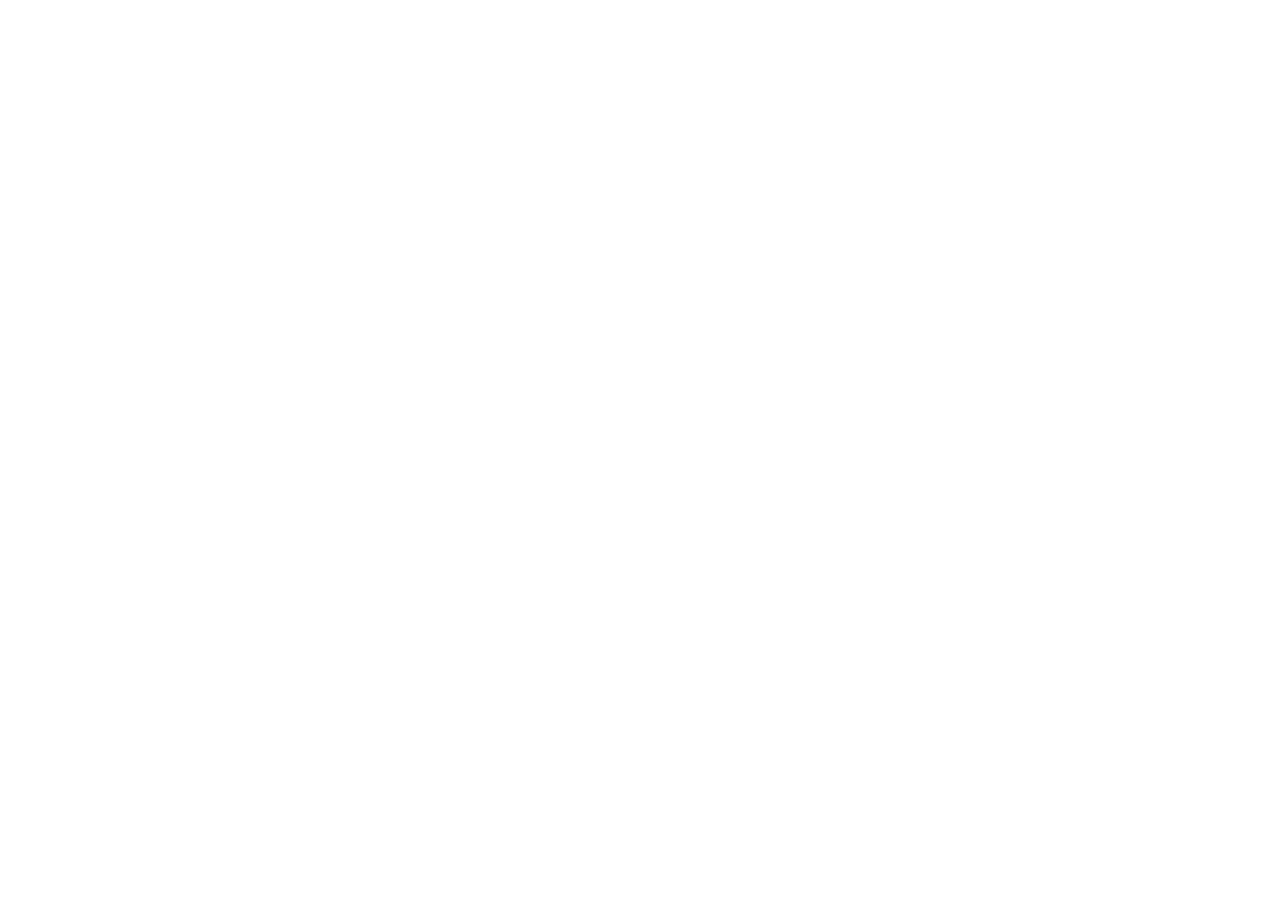
==== singolo1.html @ bc40a2c9 "init: start singolo task" ====
<!DOCTYPE html>
<html lang="en">
<head>
    <meta charset="UTF-8">
    <meta name="viewport" content="width=device-width, initial-scale=1.0">
    <link rel="stylesheet" type="text/css" href="singolo1.css">
    <title>Singolo</title> 
</head> 
<body> 
    
</body> 
</html>
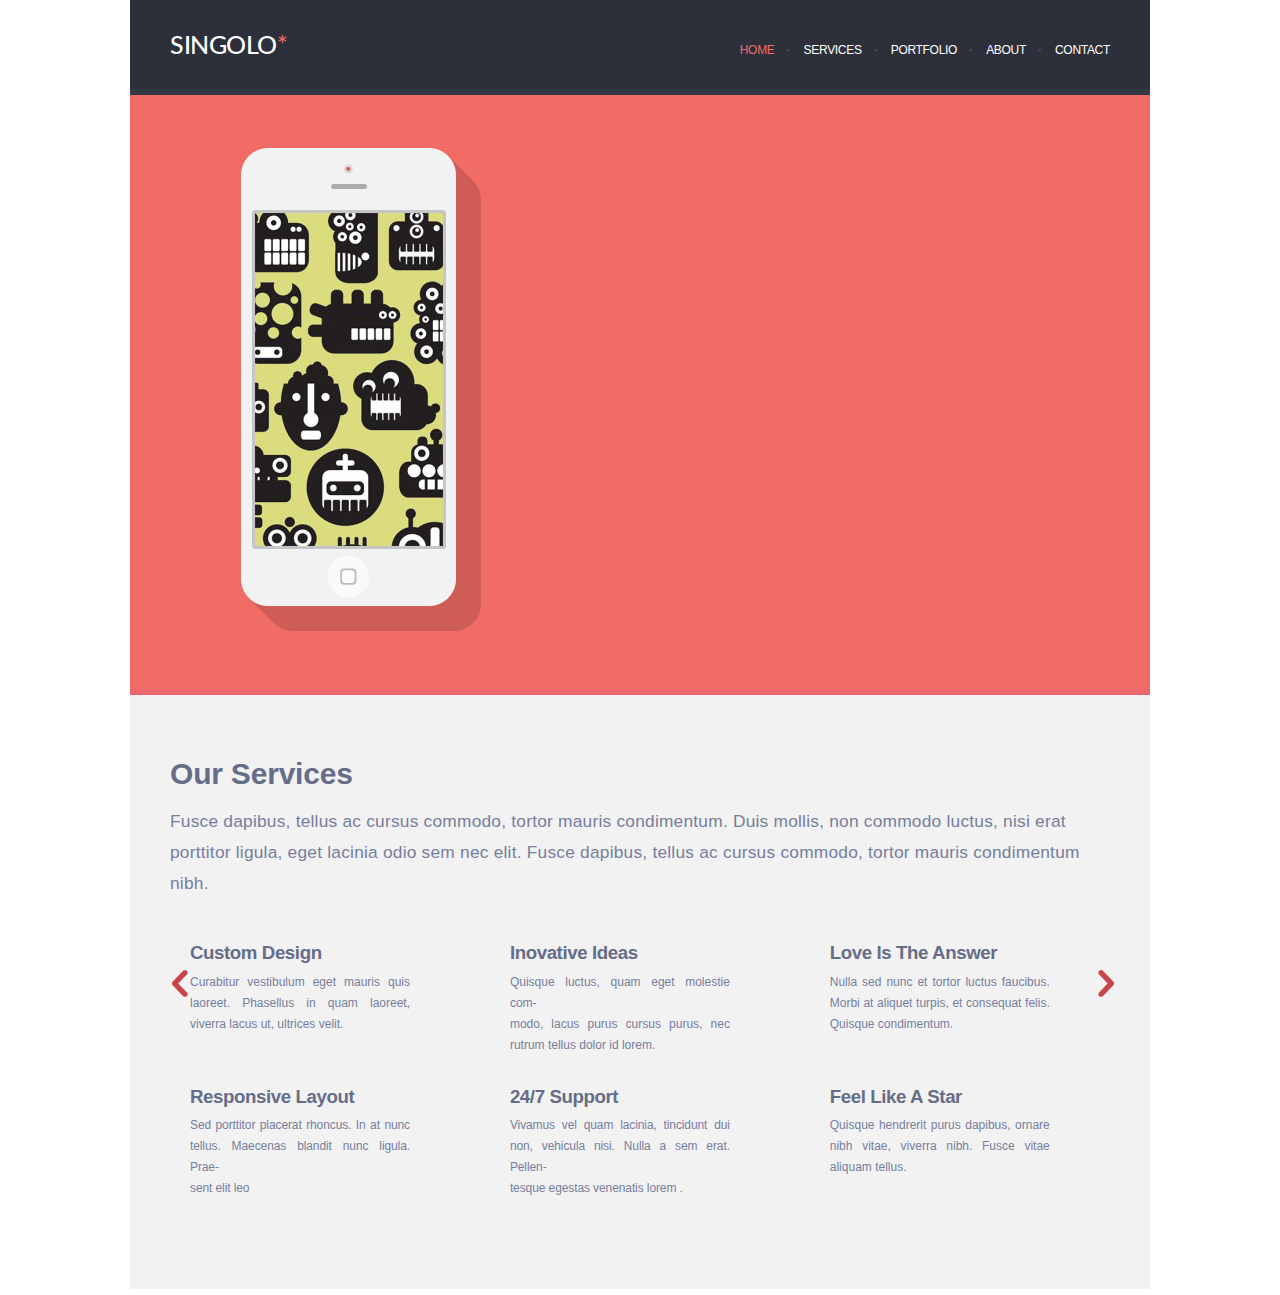
==== commit 2f2d3d07: "feat: add header and main container" ====
--- a/singolo1.html
+++ b/singolo1.html
@@ -4,9 +4,106 @@
     <meta charset="UTF-8">
     <meta name="viewport" content="width=device-width, initial-scale=1.0">
     <link rel="stylesheet" type="text/css" href="singolo1.css">
+    <link rel="stylesheet" type="text/css" href="fonts.css">
+    <link href="https://fonts.googleapis.com/css?family=Lato&display=swap" rel="stylesheet">
     <title>Singolo</title> 
 </head> 
 <body> 
-    
+    <header>
+        <div class="container">
+          <div class="logo">
+            <a href="#"><h1>Singolo</h1></a>
+          </div>
+          <nav>
+            <ul class="navigation">
+              <li><a class="active" href="#">home</a></li>
+              <li><a href="#">services</a></li>
+              <li><a href="#">portfolio</a></li>
+              <li><a href="#">about</a></li>
+              <li><a href="#">contact</a></li>
+            </ul>
+          </nav>
+        </div>
+      </header>
+    <main>
+        <div class="container">
+          <div class="slider">
+            <div class="slider__images">
+              <div id="slider__img__iphone1">
+                <img id="iphone_1" src="assets/img/iphone.png" alt="">
+                <img id="shadow_1" src="assets/img/shadow_vertical.png" alt="">
+                <img id="display_1" src="assets/img/display_vertical.png" alt=""></div>
+              <!-- <div id="slider__img__iphone2"><img src="assets/img/iphone.png" alt=""></div> -->
+              <!-- <div id="slider__img__shadow2"><img src="assets/img/shadow.png" alt=""></div> -->
+            </div>
+            <div class="slider__prev"><img src="assets/img/prev_slider.png" alt=""></div>
+            <div class="slider__next"><img src="assets/img/next_slider.png" alt=""></div>
+          </div>
+        </div>
+    </main>
+    <div class="services">
+        <div class="container">
+          <div class="services__discription">
+            <h2>Our Services</h2>
+            <p>Fusce dapibus, tellus ac cursus commodo, tortor mauris condimentum. Duis mollis, non commodo luctus, nisi erat porttitor ligula, eget lacinia odio sem nec elit. Fusce dapibus, tellus ac cursus commodo, tortor mauris condimentum nibh.</p>
+          </div>
+          <div class="services__blocks">
+            <div class="services__block">
+              <div class="services__block__icon">
+                <img src="assets/images/img9.png" alt="">
+              </div>
+              <div class="services__block__text">
+                <h3>Custom Design</h3>
+                <p>Curabitur vestibulum eget mauris quis laoreet. Phasellus in quam laoreet, viverra lacus ut, ultrices velit.</p>
+              </div>
+          </div>
+          <div class="services__block">
+            <div class="services__block__icon">
+              <img src="assets/images/img10.png" alt="">
+            </div>
+            <div class="services__block__text">
+              <h3>Inovative Ideas</h3>
+              <p>Quisque luctus, quam eget molestie com-<br>modo, lacus purus cursus purus, nec rutrum tellus dolor id lorem.</p>
+            </div>
+          </div>
+          <div class="services__block">
+            <div class="services__block__icon">
+              <img src="assets/images/img11.png" alt="">
+            </div>
+            <div class="services__block__text">
+              <h3>Love Is The Answer</h3>
+              <p>Nulla sed nunc et tortor luctus faucibus. Morbi at aliquet turpis, et consequat felis. Quisque condimentum.</p>
+            </div>
+          </div>
+          <div class="services__block">
+            <div class="services__block__icon">
+              <img src="assets/images/img12.png" alt="">
+            </div>
+            <div class="services__block__text">
+              <h3>Responsive Layout</h3>
+              <p class="services__block__text_transfer">Sed porttitor placerat rhoncus. In at nunc tellus. Maecenas blandit nunc ligula. Prae-<br>sent elit leo</p>
+            </div>
+          </div>
+          <div class="services__block">
+            <div class="services__block__icon">
+              <img src="assets/images/img13.png" alt="">
+            </div>
+            <div class="services__block__text">
+              <h3>24/7 Support</h3>
+              <p class="services__block__text_transfer">Vivamus vel quam lacinia, tincidunt dui non, vehicula nisi. Nulla a sem erat. Pellen-<br> tesque egestas venenatis lorem .</p>
+            </div>
+          </div>
+          <div class="services__block">
+            <div class="services__block__icon">
+              <img src="assets/images/img14.png" alt="">
+            </div>
+            <div class="services__block__text">
+              <h3>Feel Like A Star</h3>
+              <p>Quisque hendrerit purus dapibus, ornare nibh vitae, viverra nibh. Fusce vitae aliquam tellus.</p>
+            </div>
+          </div>
+        </div>
+        </div>
+    </div>
 </body> 
 </html> --- a/singolo1.css
+++ b/singolo1.css
@@ -0,0 +1,263 @@
+html {
+    padding: 0;
+    margin: 0;
+    width: 100%;
+    height: 100%;
+}
+
+
+body{
+    padding: 0;
+    margin: 0 auto; 
+    /* max-width: 1020px; */
+    position: relative;
+    width: 1020px;
+  }
+  
+  a {
+    text-decoration: none;
+  }
+
+  .container {
+    width: 1020px;
+    height: 100%;
+  }
+  
+  header{
+    /* position: absolute; */
+    background-color: #2d303a;
+    width: 1020px; 
+    height: 89px;
+    border-bottom: 6px solid #323746;
+  }
+
+  .logo {
+      float: left;
+      padding-top: 12px;
+      height: 89px;
+  }
+  
+  .logo h1{
+    letter-spacing: -0.5px;
+    margin-left: 40px;
+    font-size: 25px;
+    /* line-height: 25px; */
+    color: #ffffff;
+    font-family: "Lato";
+    font-weight: 500;
+    text-transform: uppercase; 
+  }
+  
+  
+  .logo h1::after{ 
+    content: '*'; 
+    color: #f06c64;
+  }
+  
+  .logo h1:hover{
+    color: #f06c64;
+    cursor: pointer;
+    text-decoration: underline;
+  }
+  
+  nav {
+    float: right;  
+    padding: 0px 0px; 
+  }
+  .navigation{
+    float: left; 
+    padding: 0px 40px; 
+  }
+  
+  .active {
+    color: #f06c64;
+  }
+  .navigation li{ 
+    display: inline-block;
+    padding: 24px 0px;
+    border: 0; 
+    margin: 0; 
+  }
+  nav li::before{ 
+    content: '•';
+    font-size: 10px;
+    color: #494e62;
+    padding-right: 13.5px;
+    padding-left: 8px; 
+  }
+  
+  nav li:first-child::before{
+    display: none;
+    padding: 0px 0px;
+  
+  }
+  
+  nav li a{
+    font-weight: 400;
+    font-family: 'LatoWebSemibold', sans-serif;
+    font-size: 9pt;
+    text-transform: uppercase;
+    letter-spacing: -0.3px;
+    color: #fff;
+  }
+  nav li a:hover{
+    color: #f06c64;
+    cursor: pointer;
+    text-decoration: underline;
+  }
+  
+  main{
+    position: relative;
+    width: 100%;
+    background-color:#f06c64;
+    height: 594px;
+    border-bottom: solid 6px #ea676b;
+  }
+  .slider{
+    position: absolute;
+    height: 100%;
+    width: 1024px;
+    /* left: 111px; */
+  }
+  
+  .slider__images{
+    position: relative;
+    width: calc(100% - 112px - 111px);
+    height: 100%;
+  }
+
+
+  #slider__img__iphone1{ 
+    position: absolute;
+    width: 313px;
+    height: 100%;
+    left: 111px;
+
+  }
+
+  #iphone_1 {
+    position: absolute;
+    z-index: 1;
+    padding-top: 53px;
+  }
+
+  #shadow_1 {
+    position: absolute;
+    z-index: 0;
+    padding-top: 53px;
+    
+  }
+  #display_1{
+    position: absolute;
+    z-index: 2;
+    padding-top: 115px;
+    padding-left: 11px;
+  }
+  
+  #slider_img__display1 {
+      position: absolute;
+  }
+
+
+  #slider__img__iphone2{
+    position: absolute;
+    padding: 171px 0 0 73px;
+  }
+  
+  .slider__prev {
+    position: absolute;
+    width: 112px;
+    height: 100%;
+    left: 0;
+    cursor: pointer;
+  }
+  .slider__prev img {
+      margin-top: 281px;
+      margin-left: 42px;
+  }
+  
+  .slider__next {
+    position: absolute;
+    width: 111px;
+    height: 100%;
+    right: 0;
+    cursor: pointer;
+    /* height: 100%; */
+    /* padding-left: 55px; */
+  }
+  .slider__next img {
+    margin-top: 281px;
+    margin-left: 55px;
+}
+
+  
+  .services{
+    /* position: absolute; */
+    width: 1020px;
+    background-color: #f2f2f2;
+    height: 594px;
+    border-bottom: 6px solid #ffffff;
+  }
+  
+  .services__discription{
+    padding:  37px 40px 0px 40px;
+  }
+  .services__discription h2{
+    font-family: 'LatoWebBlack', sans-serif;
+    font-size: 22.5pt;
+    letter-spacing: -0.2px; 
+    color:#666d89;
+    margin-bottom: 0; 
+  }
+  .services__discription p{
+    font-family: 'LatoWebLight', sans-serif;
+    font-size: 13pt;
+    letter-spacing: 0.22px; 
+    line-height: 1.8;
+    color:#767e9e;
+    margin-top: 15px;
+  }
+  .services__blocks{
+    position: relative;
+    display: inline-flex;
+    flex-wrap:  wrap; 
+    padding-left: 30px;
+  }
+  
+  .services__block{
+    position: relative;
+    width: 33%;
+    margin: 1.4px -6.8px -5px 0px;
+    display: flex;
+    overflow: hidden;
+  }
+  
+  .services__block__icon{
+    position: relative;
+    margin: 25px 10px 0px 10px;
+  }
+  
+  .services__block__text{
+    margin: 5px 0px -2.2px 10px;
+    max-width: 220px;
+    color:#666d89; 
+  }
+  
+  .services__block__text h3{
+    font-family: "LatoWebBlack", sans-serif;
+    margin-bottom: -0.2px;
+    font-size: 14pt;
+    letter-spacing: -0.4px;
+  }
+  .services__block__text p{
+    margin-top: 8px;
+    font-family: "LatoWebSemibold", sans-serif;
+    font-size: 9pt;
+    color: #767e9e;
+    line-height: 21px;
+    text-align: justify;
+  }
+  .services__block__text_transfer{
+    letter-spacing: -0.1px;
+  }
+  --- a/fonts.css
+++ b/fonts.css
@@ -0,0 +1,33 @@
+@font-face {
+    font-family: "Lato";
+    src: url("assets/fonts/Lato-Regular.ttf") format("truetype");
+    font-style: normal;
+    font-weight: 400;
+}
+@font-face {
+    font-family: "Lato";
+    src: url("assets/fonts/Lato-Regular.ttf") format("truetype");
+    font-style: normal;
+    font-weight: 500;
+}
+
+@font-face {
+    font-family: "Lato";
+    src: url("assets/fonts/Lato-Bold.ttf") format("truetype");
+    font-style: normal;
+    font-weight: 700;
+}
+
+@font-face {
+    font-family: "Lato";
+    src: url("assets/fonts/Lato-Black.ttf") format("truetype");
+    font-style: normal;
+    font-weight: 900;
+}
+
+@font-face {
+    font-family: "Lato";
+    src: url("assets/fonts/Lato-Light.ttf") format("truetype");
+    font-style: normal;
+    font-weight: 300;
+}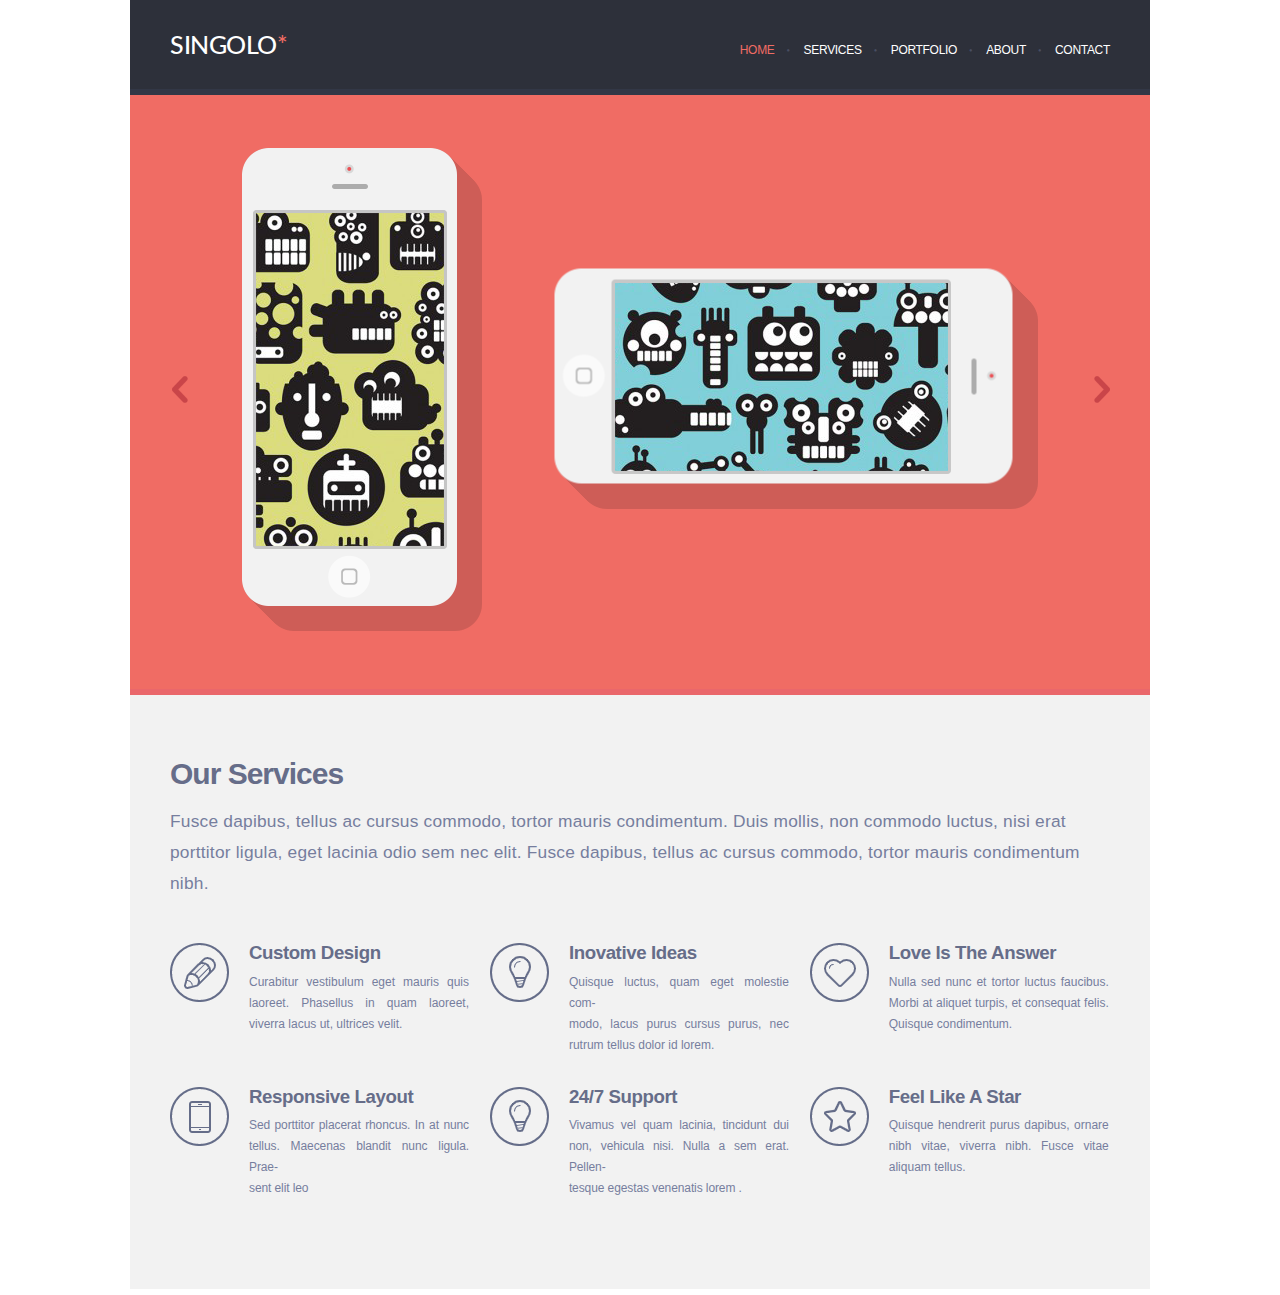
==== commit 01d18e41: "feat: add services block" ====
--- a/singolo1.html
+++ b/singolo1.html
@@ -33,8 +33,11 @@
                 <img id="iphone_1" src="assets/img/iphone.png" alt="">
                 <img id="shadow_1" src="assets/img/shadow_vertical.png" alt="">
                 <img id="display_1" src="assets/img/display_vertical.png" alt=""></div>
-              <!-- <div id="slider__img__iphone2"><img src="assets/img/iphone.png" alt=""></div> -->
-              <!-- <div id="slider__img__shadow2"><img src="assets/img/shadow.png" alt=""></div> -->
+            <div id="slider__img__iphone2">
+                <img id="iphone_2" src="assets/img/iphone.png" alt="">
+                <img id="shadow_2" src="assets/img/shadow_horizontal.png" alt="">
+                <img id="display_2" src="assets/img/display_horizontal.png" alt="">
+            </div> 
             </div>
             <div class="slider__prev"><img src="assets/img/prev_slider.png" alt=""></div>
             <div class="slider__next"><img src="assets/img/next_slider.png" alt=""></div>
@@ -50,7 +53,7 @@
           <div class="services__blocks">
             <div class="services__block">
               <div class="services__block__icon">
-                <img src="assets/images/img9.png" alt="">
+                <img src="assets/img/logo_pen.png" alt="">
               </div>
               <div class="services__block__text">
                 <h3>Custom Design</h3>
@@ -59,7 +62,7 @@
           </div>
           <div class="services__block">
             <div class="services__block__icon">
-              <img src="assets/images/img10.png" alt="">
+              <img src="assets/img/logo_ideas.png" alt="">
             </div>
             <div class="services__block__text">
               <h3>Inovative Ideas</h3>
@@ -68,7 +71,7 @@
           </div>
           <div class="services__block">
             <div class="services__block__icon">
-              <img src="assets/images/img11.png" alt="">
+              <img src="assets/img/logo_heart.png" alt="">
             </div>
             <div class="services__block__text">
               <h3>Love Is The Answer</h3>
@@ -77,7 +80,7 @@
           </div>
           <div class="services__block">
             <div class="services__block__icon">
-              <img src="assets/images/img12.png" alt="">
+              <img src="assets/img/logo_phone.png" alt="">
             </div>
             <div class="services__block__text">
               <h3>Responsive Layout</h3>
@@ -86,7 +89,7 @@
           </div>
           <div class="services__block">
             <div class="services__block__icon">
-              <img src="assets/images/img13.png" alt="">
+              <img src="assets/img/logo_ideas.png" alt="">
             </div>
             <div class="services__block__text">
               <h3>24/7 Support</h3>
@@ -95,7 +98,7 @@
           </div>
           <div class="services__block">
             <div class="services__block__icon">
-              <img src="assets/images/img14.png" alt="">
+              <img src="assets/img/logo_star.png" alt="">
             </div>
             <div class="services__block__text">
               <h3>Feel Like A Star</h3>
--- a/singolo1.css
+++ b/singolo1.css
@@ -9,7 +9,6 @@
 body{
     padding: 0;
     margin: 0 auto; 
-    /* max-width: 1020px; */
     position: relative;
     width: 1020px;
   }
@@ -24,7 +23,6 @@
   }
   
   header{
-    /* position: absolute; */
     background-color: #2d303a;
     width: 1020px; 
     height: 89px;
@@ -41,7 +39,6 @@
     letter-spacing: -0.5px;
     margin-left: 40px;
     font-size: 25px;
-    /* line-height: 25px; */
     color: #ffffff;
     font-family: "Lato";
     font-weight: 500;
@@ -117,22 +114,20 @@
     position: absolute;
     height: 100%;
     width: 1024px;
-    /* left: 111px; */
   }
   
   .slider__images{
-    position: relative;
-    width: calc(100% - 112px - 111px);
-    height: 100%;
+    position: absolute;
+    width: calc(100% - 112px - 112px);
+    height: 100%;
+    left: 112px;
   }
 
 
   #slider__img__iphone1{ 
-    position: absolute;
     width: 313px;
     height: 100%;
-    left: 111px;
-
+    float: left;
   }
 
   #iphone_1 {
@@ -153,15 +148,32 @@
     padding-top: 115px;
     padding-left: 11px;
   }
-  
-  #slider_img__display1 {
-      position: absolute;
-  }
-
-
-  #slider__img__iphone2{
-    position: absolute;
-    padding: 171px 0 0 73px;
+
+  #slider__img__iphone2{ 
+    width: 487px;
+    height: 100%;
+    float: right;
+  }
+
+  #iphone_2 {
+    position: absolute;
+    z-index: 1;
+    padding-bottom: 173px;
+    padding-right: 69px;
+    transform: rotate(90deg);
+  }
+
+  #shadow_2 {
+    position: absolute;
+    z-index: 0;
+    padding-top: 174px;
+    
+  }
+  #display_2{
+    position: absolute;
+    z-index: 2;
+    padding-top: 185px;
+    padding-left: 57px;
   }
   
   .slider__prev {
@@ -187,10 +199,9 @@
   }
   .slider__next img {
     margin-top: 281px;
-    margin-left: 55px;
+    margin-left: 51px;
 }
 
-  
   .services{
     /* position: absolute; */
     width: 1020px;
@@ -205,7 +216,7 @@
   .services__discription h2{
     font-family: 'LatoWebBlack', sans-serif;
     font-size: 22.5pt;
-    letter-spacing: -0.2px; 
+    letter-spacing: -1px; 
     color:#666d89;
     margin-bottom: 0; 
   }
@@ -260,4 +271,6 @@
   .services__block__text_transfer{
     letter-spacing: -0.1px;
   }
+
+
   